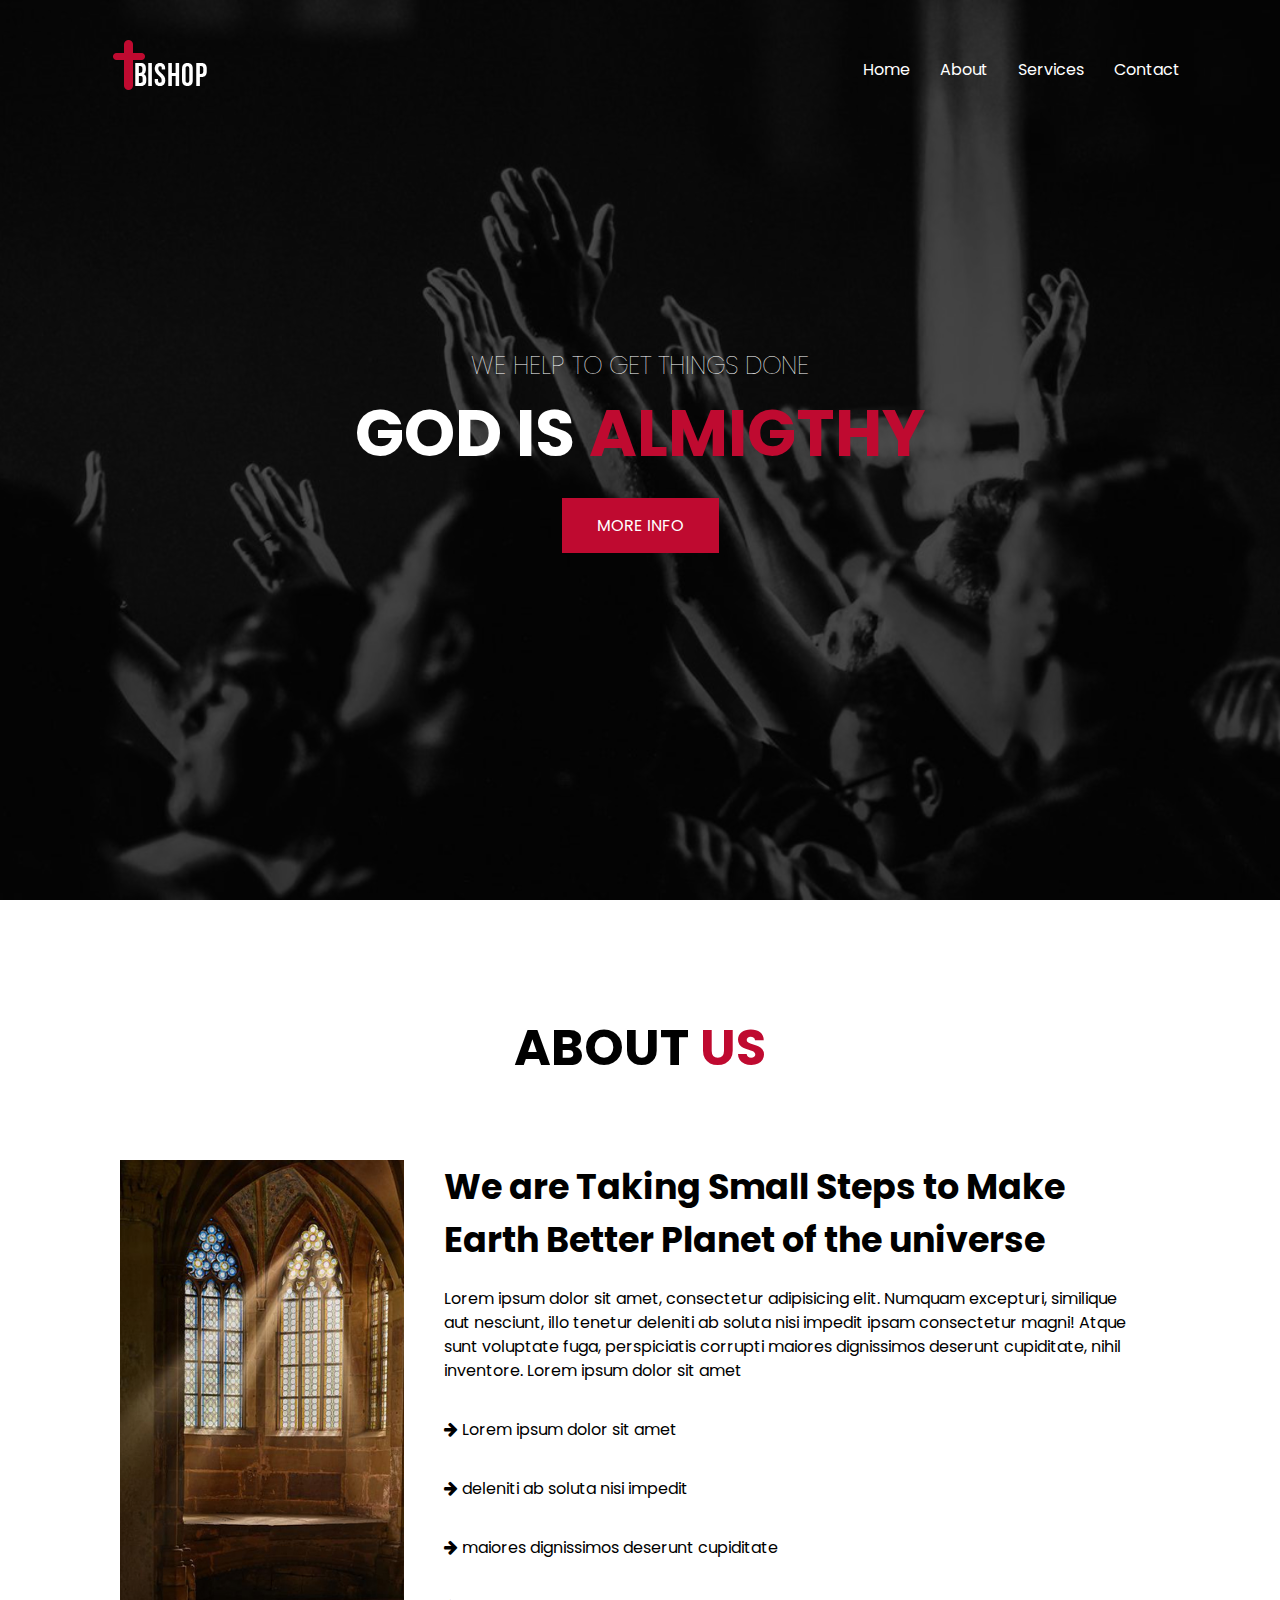
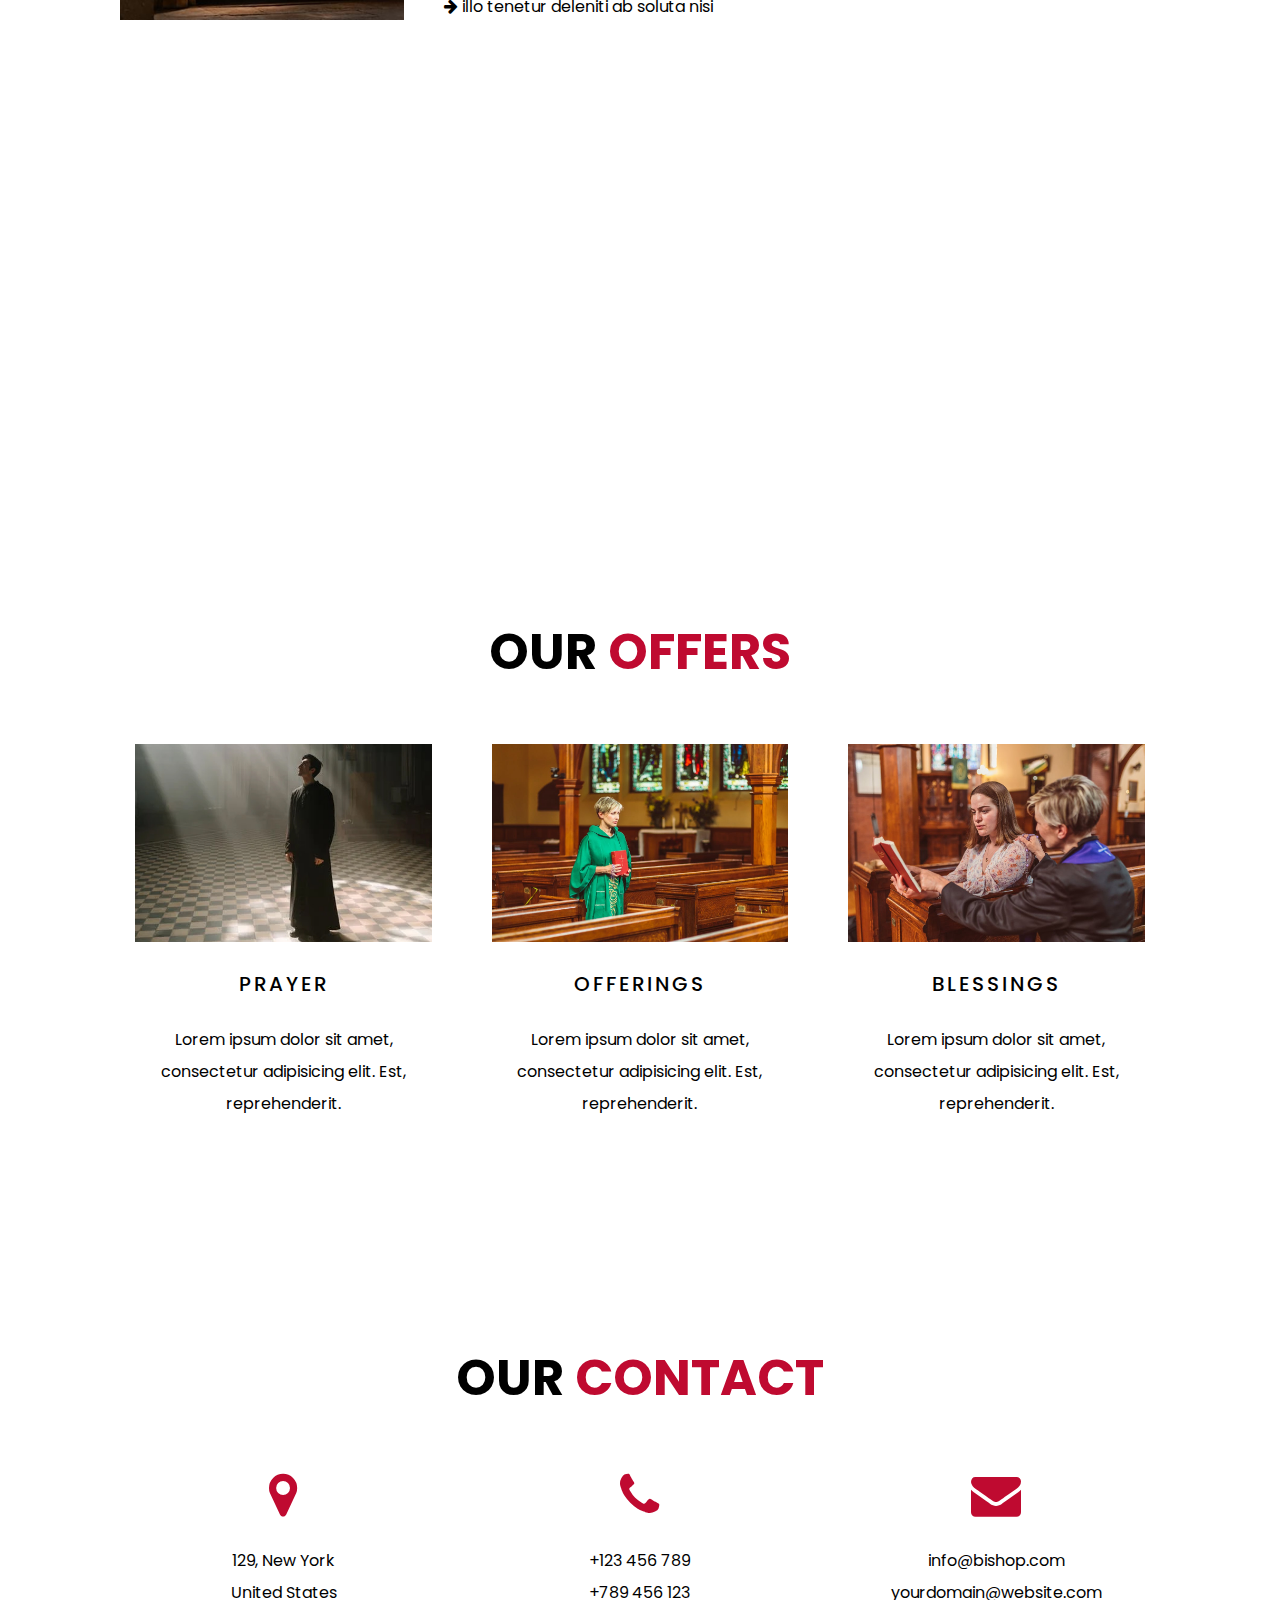
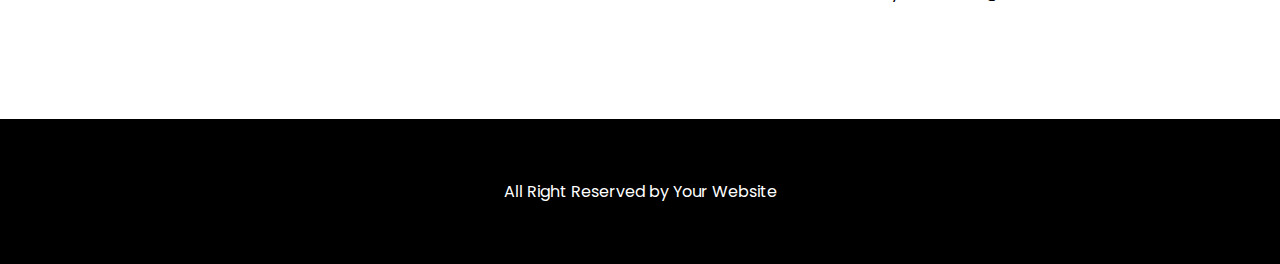
==== index.html @ 7ad08c3c "first commit" ====
<!DOCTYPE html>
<html lang="en">
<!--divinectorweb.com-->
<head>
	<meta charset="UTF-8">
	<title>Responsive HTML Church Website Template | CSS Flexbox Layout</title>
	<link href="https://fonts.googleapis.com/css2?family=Poppins:wght@100;400;500&display=swap" rel="stylesheet">
	<link href="http://maxcdn.bootstrapcdn.com/font-awesome/4.6.0/css/font-awesome.min.css" rel="stylesheet">
	<link href="style.css" rel="stylesheet">
</head>
<body>
	<header>
		<h2><a href="#"><img alt="" src="images/logo.png"></a></h2>
		<ul class="nav">
			<li>
				<a href="#">Home</a>
			</li>
			<li>
				<a href="#about">About</a>
			</li>
			<li>
				<a href="#services">Services</a>
			</li>
			<li>
				<a href="#contact">Contact</a>
			</li>
		</ul>
	</header>
	<section class="banner-area">
		<div class="banner-img"></div>
		<h3>We Help to get things Done</h3>
		<h1>God is <span>Almigthy</span></h1><a class="banner-btn" href="#">More Info</a>
	</section>
	<section class="about-area" id="about">
		<h3 class="section-title">About <span>Us</span></h3>
		<ul class="about-content">
			<li class="about-left"></li>
			<li class="about-right">
				<h2>We are Taking Small Steps to Make Earth Better Planet of the universe</h2>
				<p>Lorem ipsum dolor sit amet, consectetur adipisicing elit. Numquam excepturi, similique aut nesciunt, illo tenetur deleniti ab soluta nisi impedit ipsam consectetur magni! Atque sunt voluptate fuga, perspiciatis corrupti maiores dignissimos deserunt cupiditate, nihil inventore. Lorem ipsum dolor sit amet</p>
				<p><i class="fa fa-arrow-right"></i> Lorem ipsum dolor sit amet</p>
				<p><i class="fa fa-arrow-right"></i> deleniti ab soluta nisi impedit</p>
				<p><i class="fa fa-arrow-right"></i> maiores dignissimos deserunt cupiditate</p>
				<p><i class="fa fa-arrow-right"></i> illo tenetur deleniti ab soluta nisi</p>
			</li>
		</ul>
	</section>
	<section class="msg-area">
		<div class="msg-content">
			<h2>Quote of the day</h2>
			<p>"Lorem ipsum dolor sit amet, consectetur adipisicing elit. Numquam excepturi, similique aut nesciunt, illo tenetur deleniti ab soluta"</p>
		</div>
	</section>
	<section class="services-area" id="services">
		<h3 class="section-title">Our <span>Offers</span></h3>
		<ul class="services-content">
			<li>
				<img alt="" src="images/1.jpg">
				<h4>Prayer</h4>
				<p>Lorem ipsum dolor sit amet, consectetur adipisicing elit. Est, reprehenderit.</p>
			</li>
			<li>
				<img alt="" src="images/3.jpg">
				<h4>offerings</h4>
				<p>Lorem ipsum dolor sit amet, consectetur adipisicing elit. Est, reprehenderit.</p>
			</li>
			<li>
				<img alt="" src="images/4.jpg">
				<h4>Blessings</h4>
				<p>Lorem ipsum dolor sit amet, consectetur adipisicing elit. Est, reprehenderit.</p>
			</li>
		</ul>
	</section>
	<section class="contact-area" id="contact">
		<h3 class="section-title">Our <span>Contact</span></h3>
		<ul class="contact-content">
			<li>
				<i class="fa fa-map-marker"></i>
				<p>129, New York<br>
				United States</p>
			</li>
			<li>
				<i class="fa fa-phone"></i>
				<p>+123 456 789<br>
				+789 456 123</p>
			</li>
			<li>
				<i class="fa fa-envelope"></i>
				<p>info@bishop.com<br>
				yourdomain@website.com</p>
			</li>
		</ul>
	</section>
	<footer>
		<p>All Right Reserved by Your Website</p>
	</footer>
</body>
</html>
---- style.css ----
* {
	margin: 0;
	padding: 0;
	box-sizing: border-box;
}
html {
	scroll-behavior: smooth;
}
body {
	font-family: poppins;
}
ul, ul.nav {
	list-style: none;
}
a {
	text-decoration: none;
	cursor: pointer;
	color: inherit;
}
header {
	position: absolute;
	top: 0;
	left: 0;
	z-index: 10;
	width: 100%;
	display: -webkit-flex;
	display: -moz-flex;
	display: -ms-flex;
	display: -o-flex;
	display: flex;
	justify-content: space-between;
	align-items: center;
	color: #fff;
	padding: 35px 100px 0;
}
header h2 span {
	color: #bf0a30;
}
header ul.nav {
	display: -webkit-flex;
	display: -moz-flex;
	display: -ms-flex;
	display: -o-flex;
	display: flex;
}
header ul.nav li {
	margin: 0 15px;
}
header ul.nav li:first-child {
	margin-left: 0;
}
header ul.nav li:last-child {
	margin-right: 0;
}
@media(max-width:1000px) {
	header {
		padding: 20px 50px;
	}
}
@media (max-width:700px) {
	header {
		flex-direction: column;
	}
	header h2 {
		margin-bottom: 15px;
	}
	header ul.nav li {
		margin: 0 7px;
	}
	.about-right p {
		display: none;
	}
}
/*banner area*/

section {
	display: -webkit-flex;
	display: -moz-flex;
	display: -ms-flex;
	display: -o-flex;
	display: flex;
	flex-direction: column;
	align-items: center;
	padding: 110px 100px;
	color: #000;
}
@media (max-width:1000px) {
	section {
		padding: 100px 50px;
	}
}
@media (max-width:600px) {
	section {
		padding: 125px 30px;
	}
}
section p {
	max-width: 800px;
	text-align: center;
	margin-bottom: 35px;
	padding: 0 20px;
	line-height: 2;
}
.banner-area {
	position: relative;
	justify-content: center;
	min-height: 100vh;
	color: #fff;
	text-align: center;
}
.banner-area .banner-img {
	background-image: url(images/a1.jpg);
	position: absolute;
	top: 0;
	left: 0;
	width: 100%;
	height: 100%;
	-webkit-background-size: cover;
	background-size: cover;
	z-index: -1;
	background-position: center center;
}
.banner-area .banner-img::after {
	content: '';
	position: absolute;
	top: 0;
	left: 0;
	width: 100%;
	height: 100%;
	background-color: #000;
	opacity: .7;
}
.banner-area h1 {
	margin-bottom: 15px;
	font-size: 65px;
	text-transform: uppercase;
}
.banner-area h1 span {
	color: #bf0a30;
}
.banner-area h3 {
	font-size: 25px;
	font-weight: 100;
	text-transform: uppercase;
}
.banner-area a.banner-btn {
	padding: 15px 35px;
	background: #bf0a30;
	text-transform: uppercase;
}
@media (max-width:800px) {
	.banner-area {
		min-height: 600px;
	}
	.banner-area h1 {
		font-size: 27px;
	}
	.banner-area h3 {
		font-size: 20px;
	}
	.banner-area a.banner-btn {
		padding: 8px 20px;
	}
}
/*about area*/

ul.about-content {
	width: 100%;
	display: -webkit-flex;
	display: -moz-flex;
	display: -ms-flex;
	display: -o-flex;
	display: flex;
	flex-wrap: wrap;
	justify-content: center;
}
.about-content li {
	padding: 20px;
	height: 500px;
	background-clip: content-box;
	-webkit-background-size: cover;
	background-size: cover;
	background-position: center;
}
.about-left {
	flex-basis: 30%;
	background-image: url(images/2.jpg);
}
.about-right {
	flex-basis: 70%;
}
.about-right h2 {
	font-size: 35px;
}
.about-area p {
	max-width: 800px;
	margin-bottom: 35px;
	line-height: 1.5;
	text-align: left;
	padding-left: 0;
}
.section-title {
	text-transform: uppercase;
	font-size: 50px;
	margin-bottom: 5%;
}
.section-title span {
	color: #bf0a30;
}
.about-right h2 {
	margin-bottom: 3%;
}
.about-btn {
	padding: 15px 35px;
	background: #bf0a30;
	border-radius: 50px;
	text-transform: uppercase;
	color: #fff;
}
@media (max-width: 1000px) {
	.section-title {
		font-size: 35px;
	}
	.about-left, .about-right {
		flex-basis: 100%;
	}
	.about-content li {
		padding: 8px;
	}
}
/*msg area*/

.msg-area {
	background: linear-gradient(rgba(0, 0, 0, 0.8), rgba(0, 0, 0, 0.8)), url(images/a2.jpeg);
	-webkit-background-size: cover;
	background-size: cover;
	background-position: center center;
	background-attachment: fixed;
	color: #fff;
	text-align: center;
}
/*service area*/

ul.services-content {
	width: 100%;
	display: -webkit-flex;
	display: -moz-flex;
	display: -ms-flex;
	display: -o-flex;
	display: flex;
	flex-wrap: wrap;
	justify-content: center;
}
.services-content li {
	padding: 0 30px;
	flex-basis: 33%;
	text-align: center;
}
.services-content img {
	width: 100%;
	margin-bottom: 20px;
}
.services-content li h4 {
	font-size: 20px;
	margin-bottom: 25px;
	text-transform: uppercase;
	font-weight: 500;
	letter-spacing: 3px;
}
.services-content li p {
	margin: 0;
}
@media (max-width:1000px) {
	.services-content li {
		flex-basis: 100%;
		margin-bottom: 65px;
	}
	.services-content li:last-child {
		margin-bottom: 0;
	}
	.services-content li p {
		padding: 0;
	}
}
/*contact area*/

ul.contact-content {
	width: 100%;
	display: -webkit-flex;
	display: -moz-flex;
	display: -ms-flex;
	display: -o-flex;
	display: flex;
	flex-wrap: wrap;
	justify-content: center;
}
.contact-content li {
	padding: 0 30px;
	flex-basis: 33%;
	text-align: center;
}
.contact-content li i {
	font-size: 50px;
	color: #bf0a30;
	margin-bottom: 25px;
}
.contact-content li p {
	margin: 0;
}
@media (max-width: 1000px) {
	.contact-content li {
		flex-basis: 100%;
		margin-bottom: 65px;
	}
	.contact-content li:last-child {
		margin-bottom: 0;
	}
	.contact-content li p {
		padding: 0;
	}
}
/*footer*/

footer {
	display: -webkit-flex;
	display: -moz-flex;
	display: -ms-flex;
	display: -o-flex;
	display: flex;
	flex-direction: column;
	align-items: center;
	text-align: center;
	color: #fff;
	background-color: #000;
	padding: 60px 0;
}
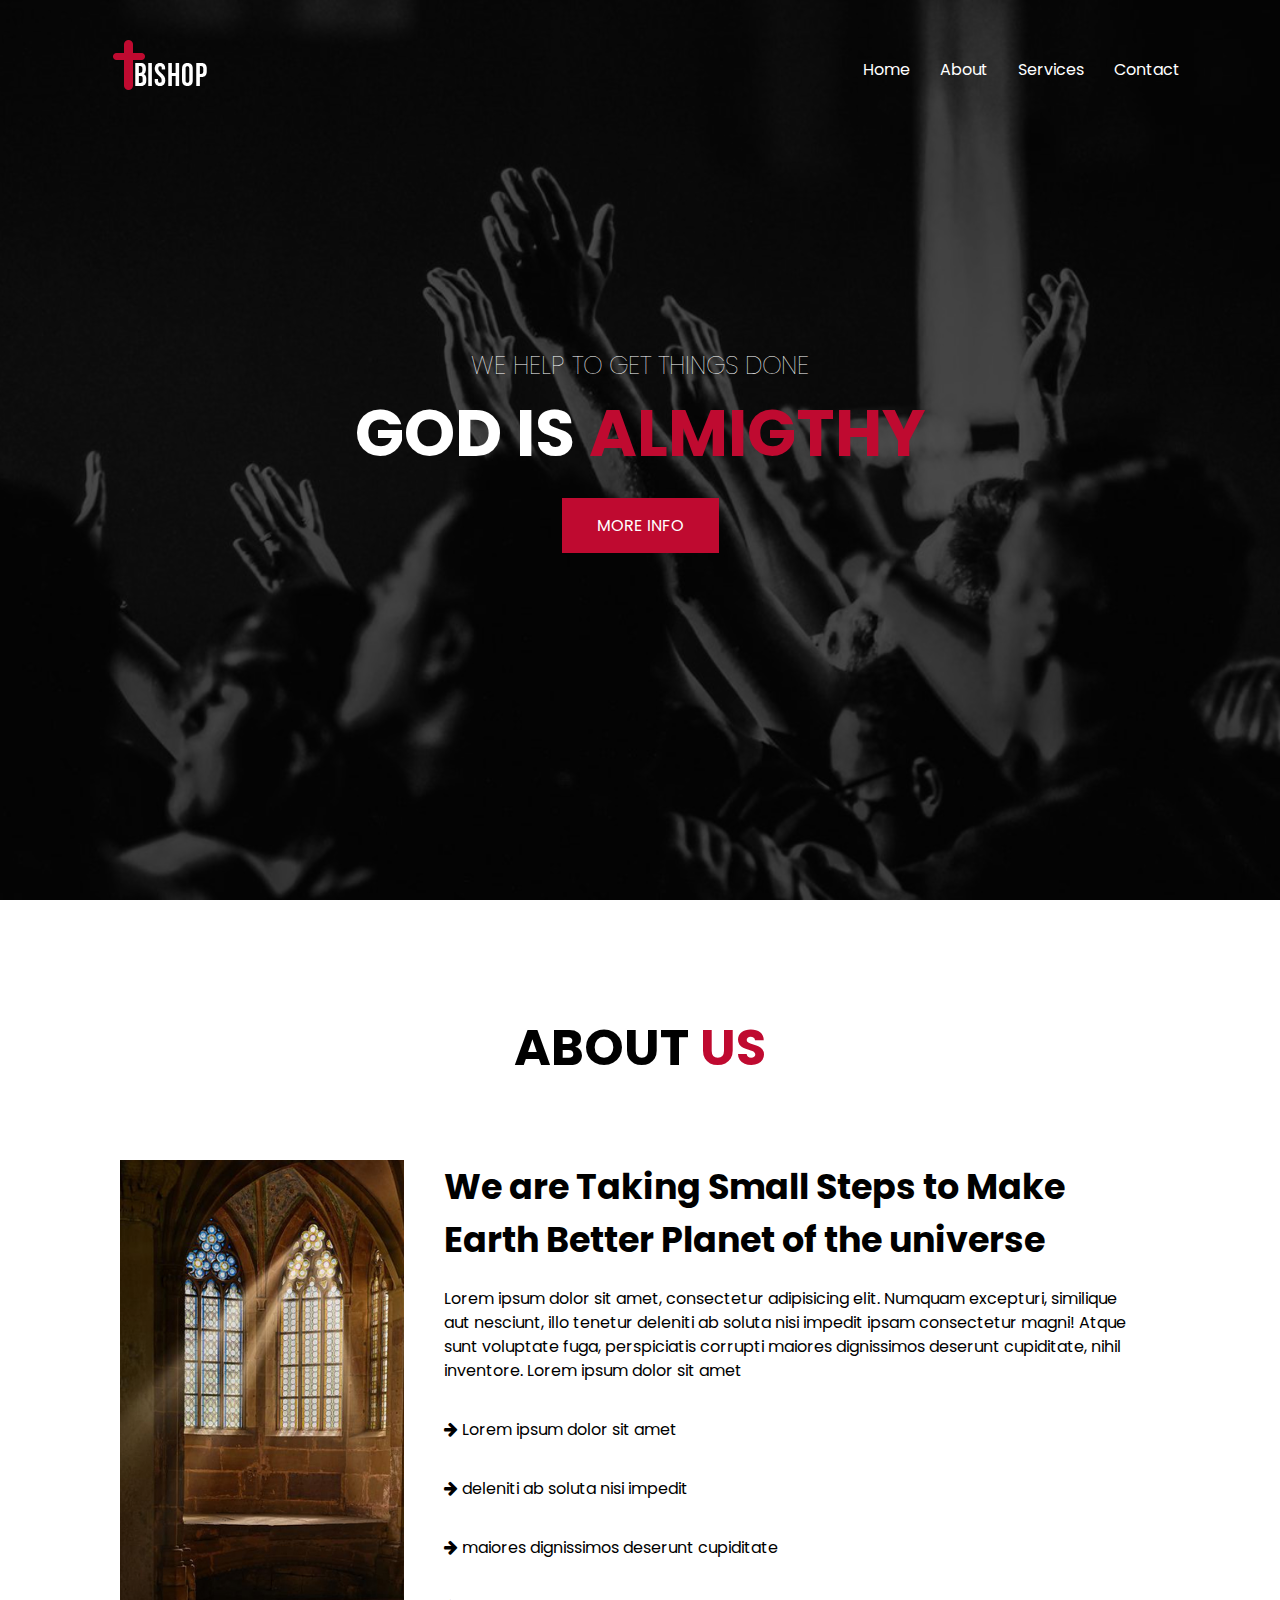
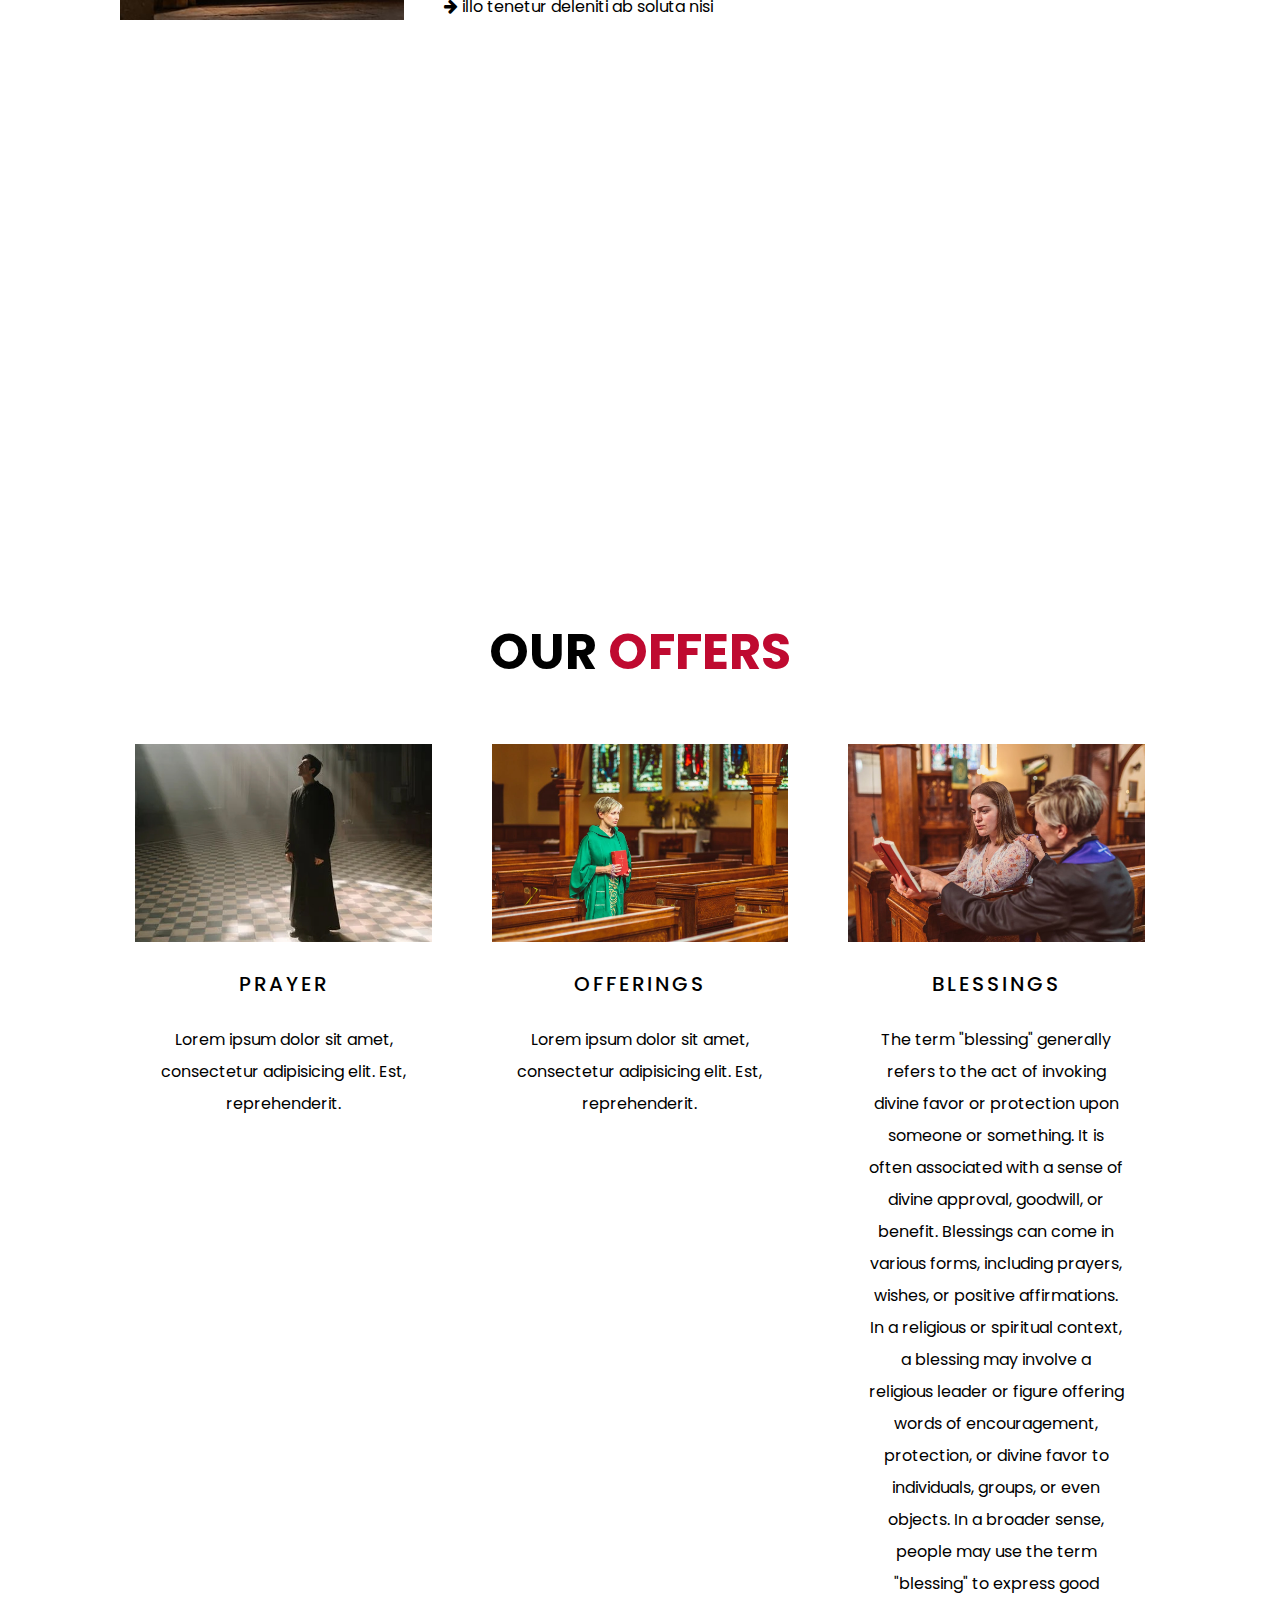
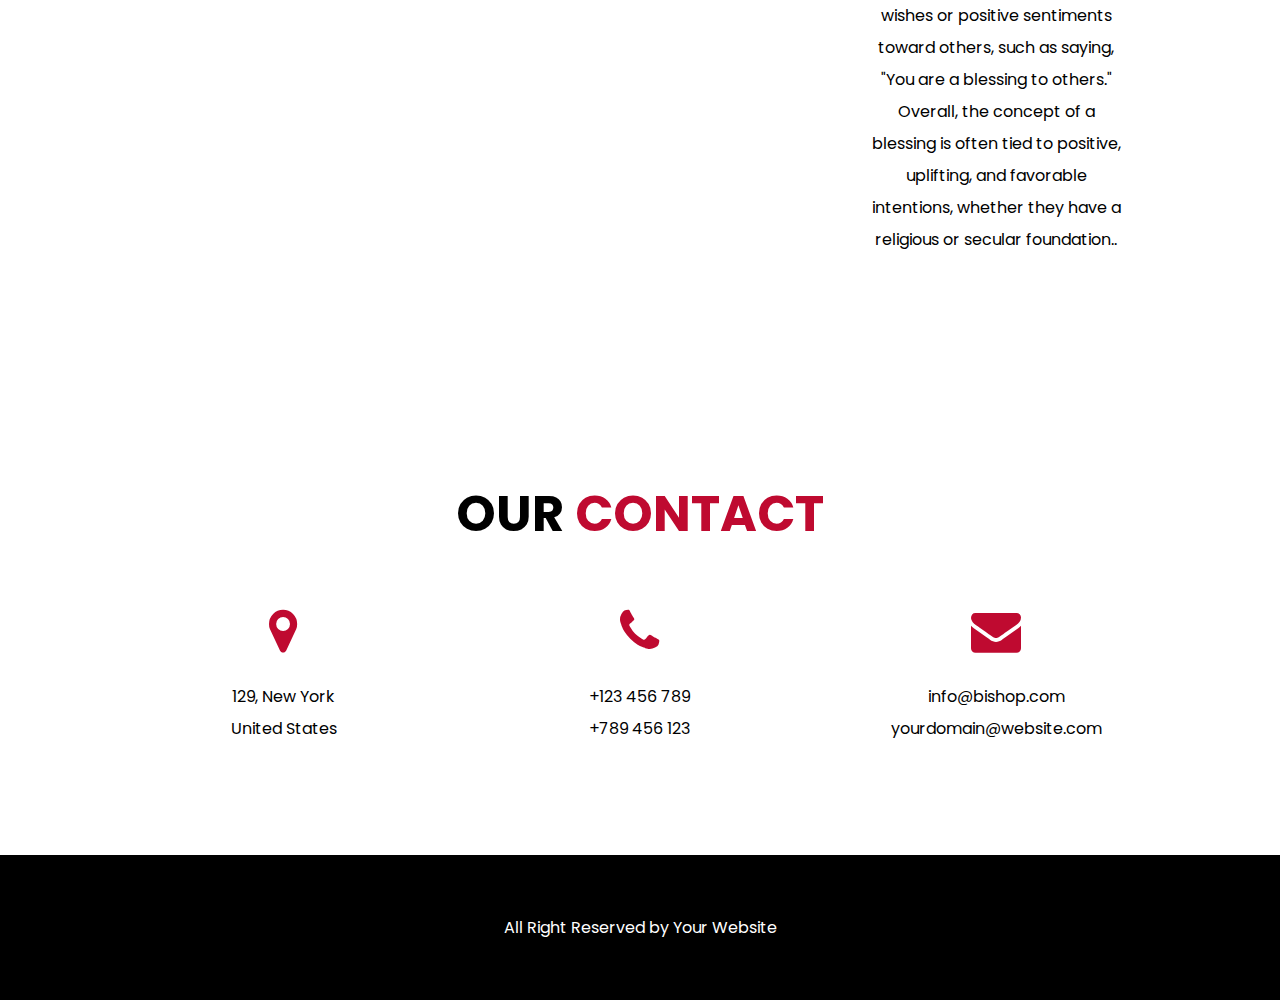
==== commit 2c4daaca: "add blessing" ====
--- a/index.html
+++ b/index.html
@@ -67,7 +67,11 @@
 			<li>
 				<img alt="" src="images/4.jpg">
 				<h4>Blessings</h4>
-				<p>Lorem ipsum dolor sit amet, consectetur adipisicing elit. Est, reprehenderit.</p>
+				<p>The term "blessing" generally refers to the act of invoking divine favor or protection upon someone or something. It is often associated with a sense of divine approval, goodwill, or benefit. Blessings can come in various forms, including prayers, wishes, or positive affirmations.
+
+					In a religious or spiritual context, a blessing may involve a religious leader or figure offering words of encouragement, protection, or divine favor to individuals, groups, or even objects. In a broader sense, people may use the term "blessing" to express good wishes or positive sentiments toward others, such as saying, "You are a blessing to others."
+					
+					Overall, the concept of a blessing is often tied to positive, uplifting, and favorable intentions, whether they have a religious or secular foundation..</p>
 			</li>
 		</ul>
 	</section>
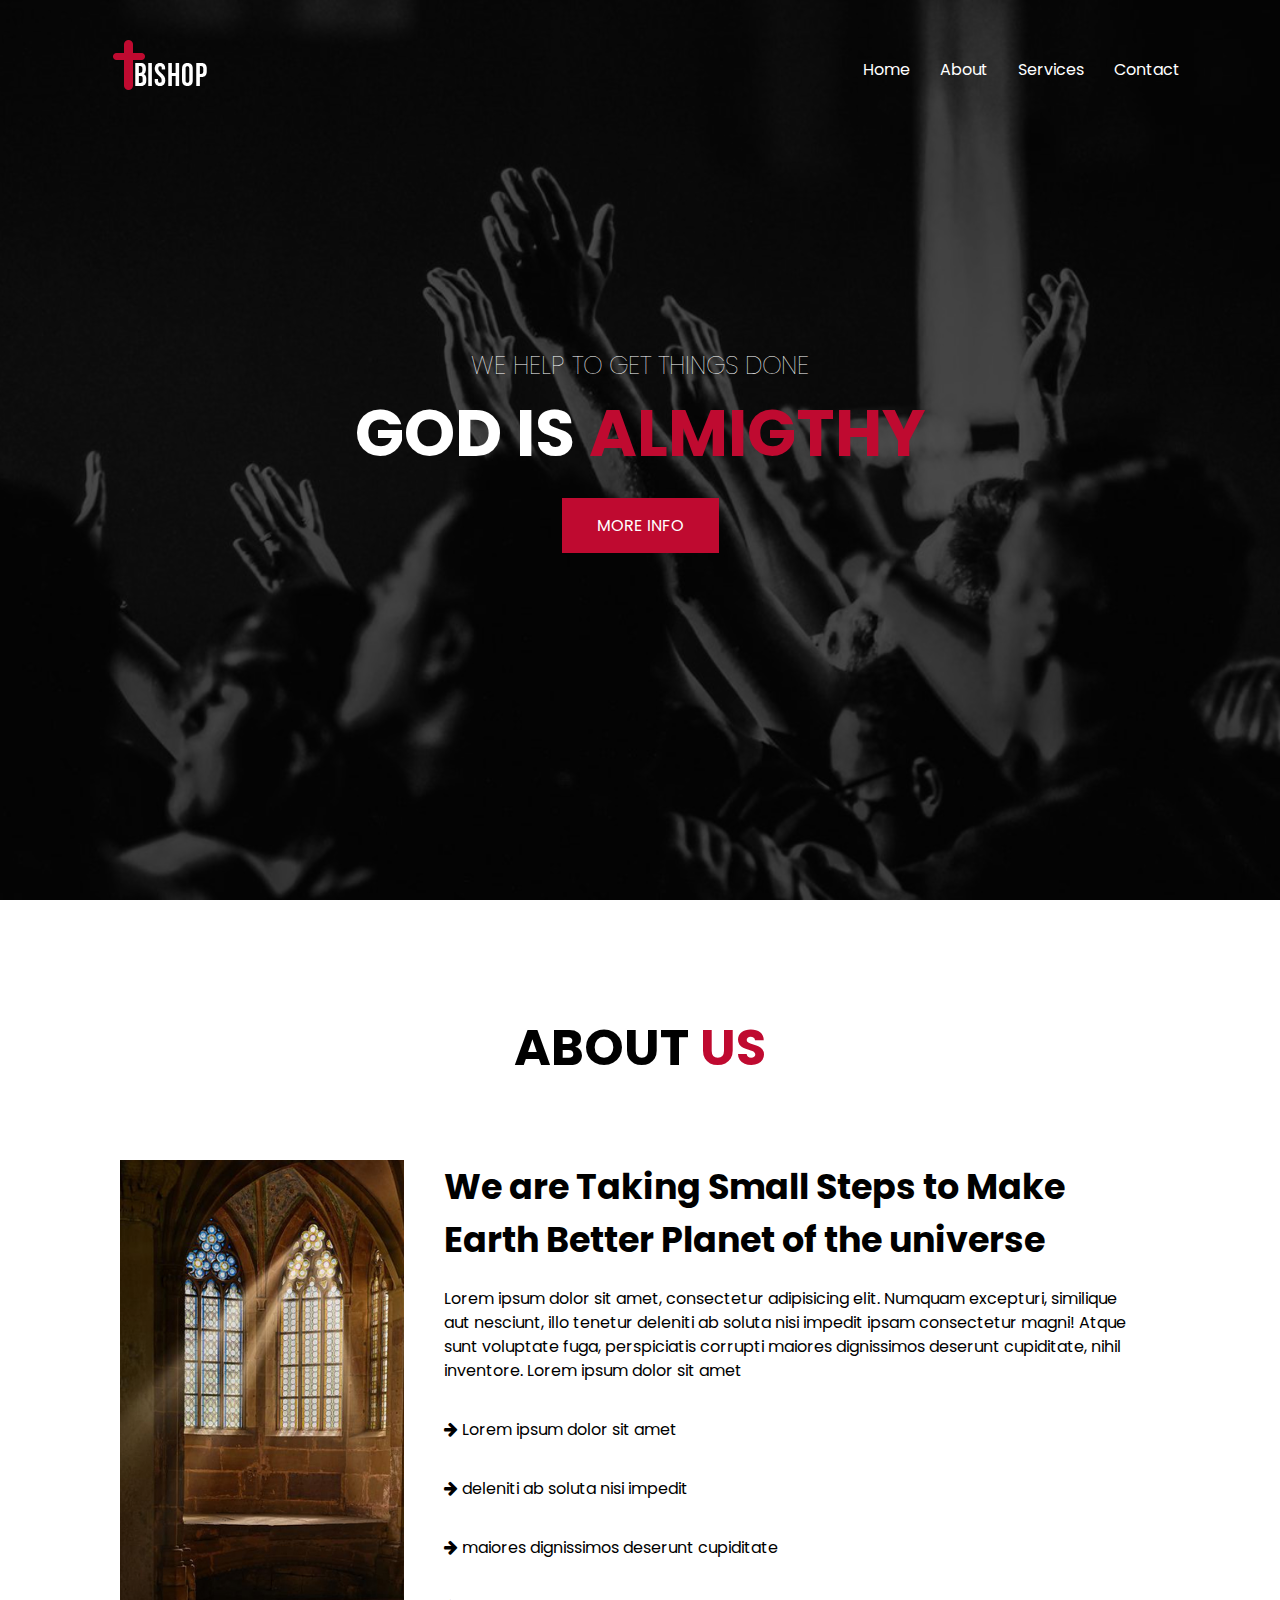
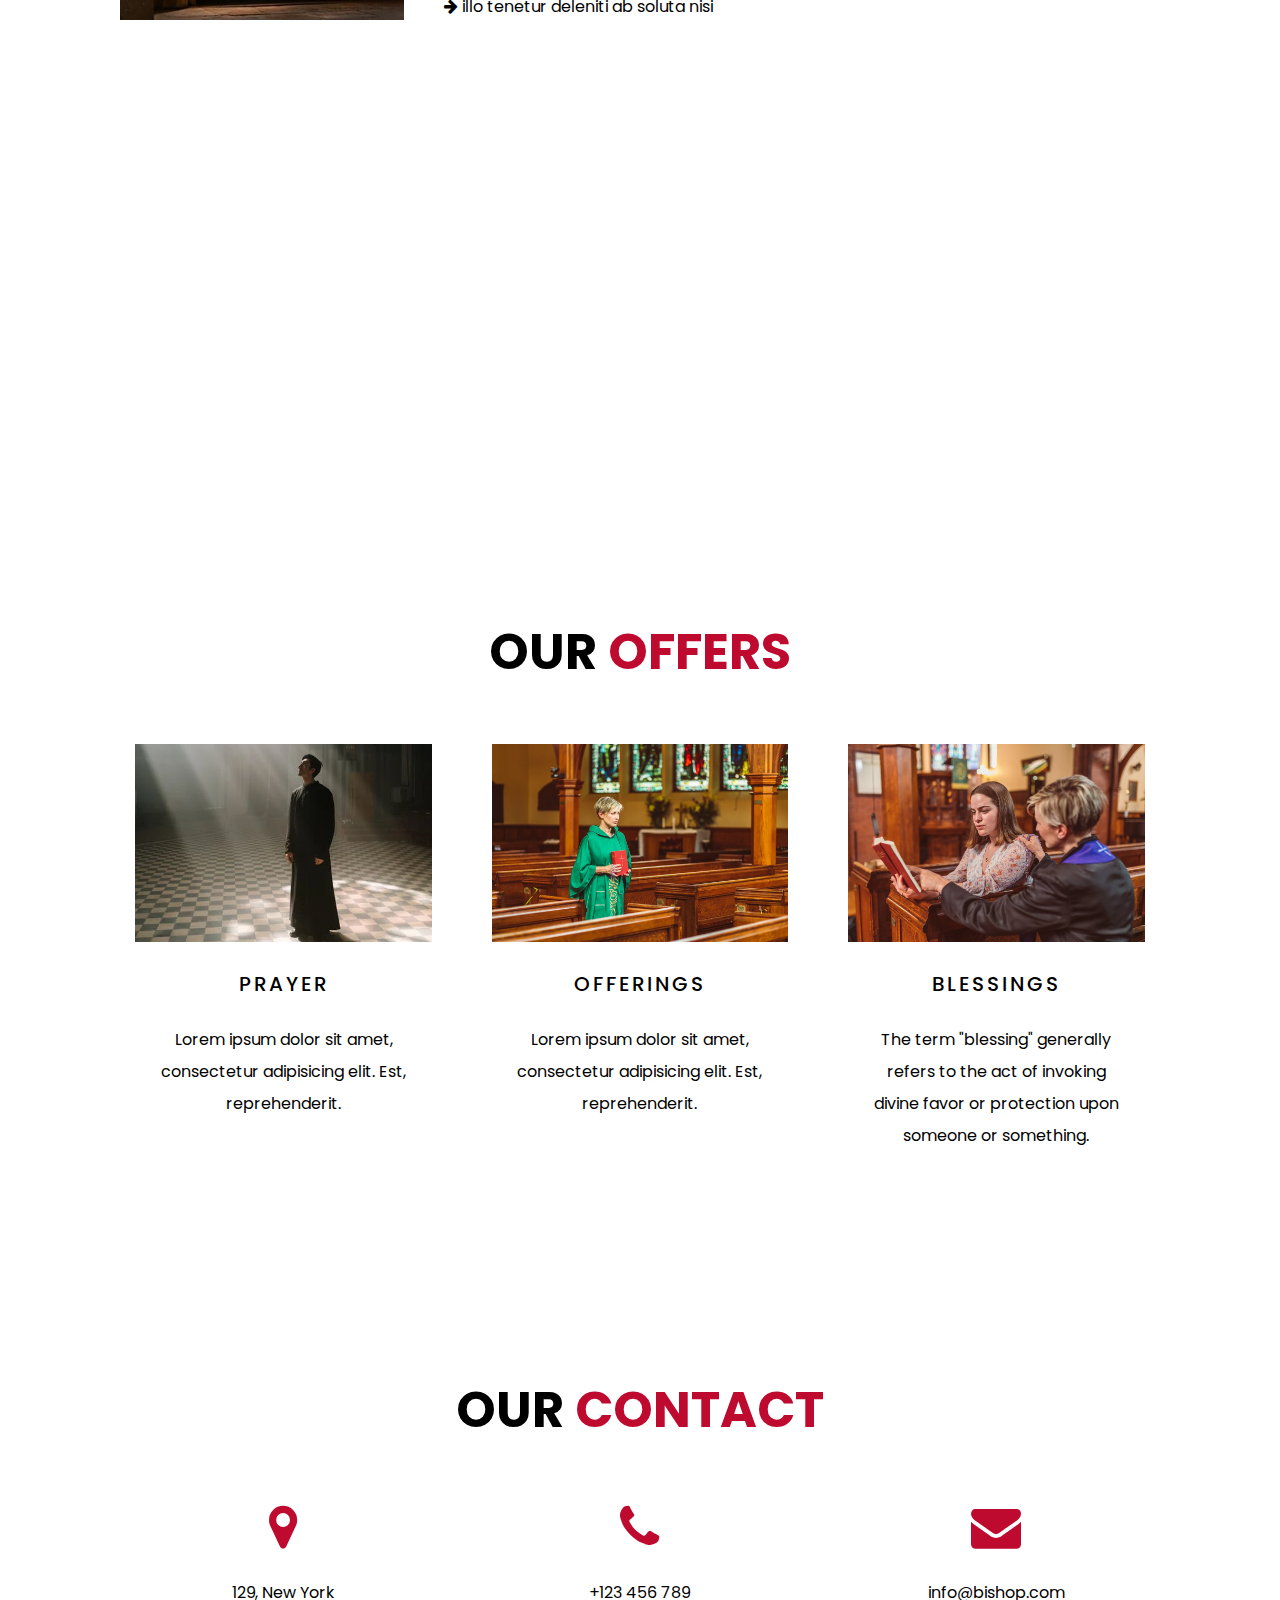
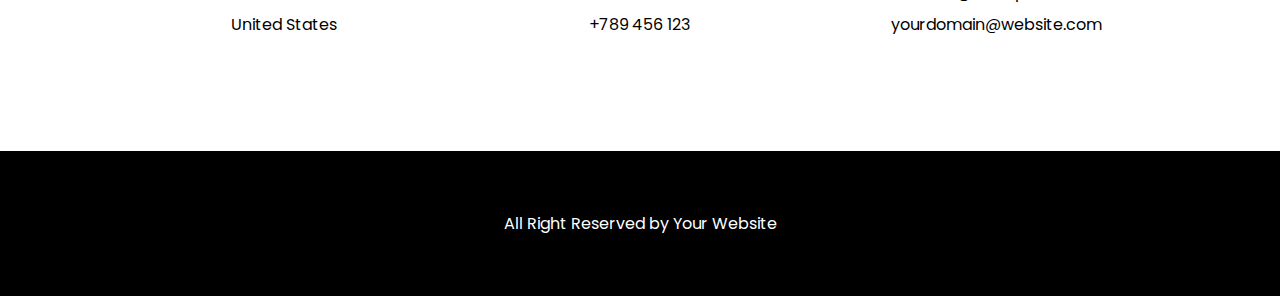
==== commit 1c4a2155: "On branch main  Your branch is up to date with 'origin/main'." ====
--- a/index.html
+++ b/index.html
@@ -67,11 +67,7 @@
 			<li>
 				<img alt="" src="images/4.jpg">
 				<h4>Blessings</h4>
-				<p>The term "blessing" generally refers to the act of invoking divine favor or protection upon someone or something. It is often associated with a sense of divine approval, goodwill, or benefit. Blessings can come in various forms, including prayers, wishes, or positive affirmations.
-
-					In a religious or spiritual context, a blessing may involve a religious leader or figure offering words of encouragement, protection, or divine favor to individuals, groups, or even objects. In a broader sense, people may use the term "blessing" to express good wishes or positive sentiments toward others, such as saying, "You are a blessing to others."
-					
-					Overall, the concept of a blessing is often tied to positive, uplifting, and favorable intentions, whether they have a religious or secular foundation..</p>
+				<p>The term "blessing" generally refers to the act of invoking divine favor or protection upon someone or something.</p>
 			</li>
 		</ul>
 	</section>
